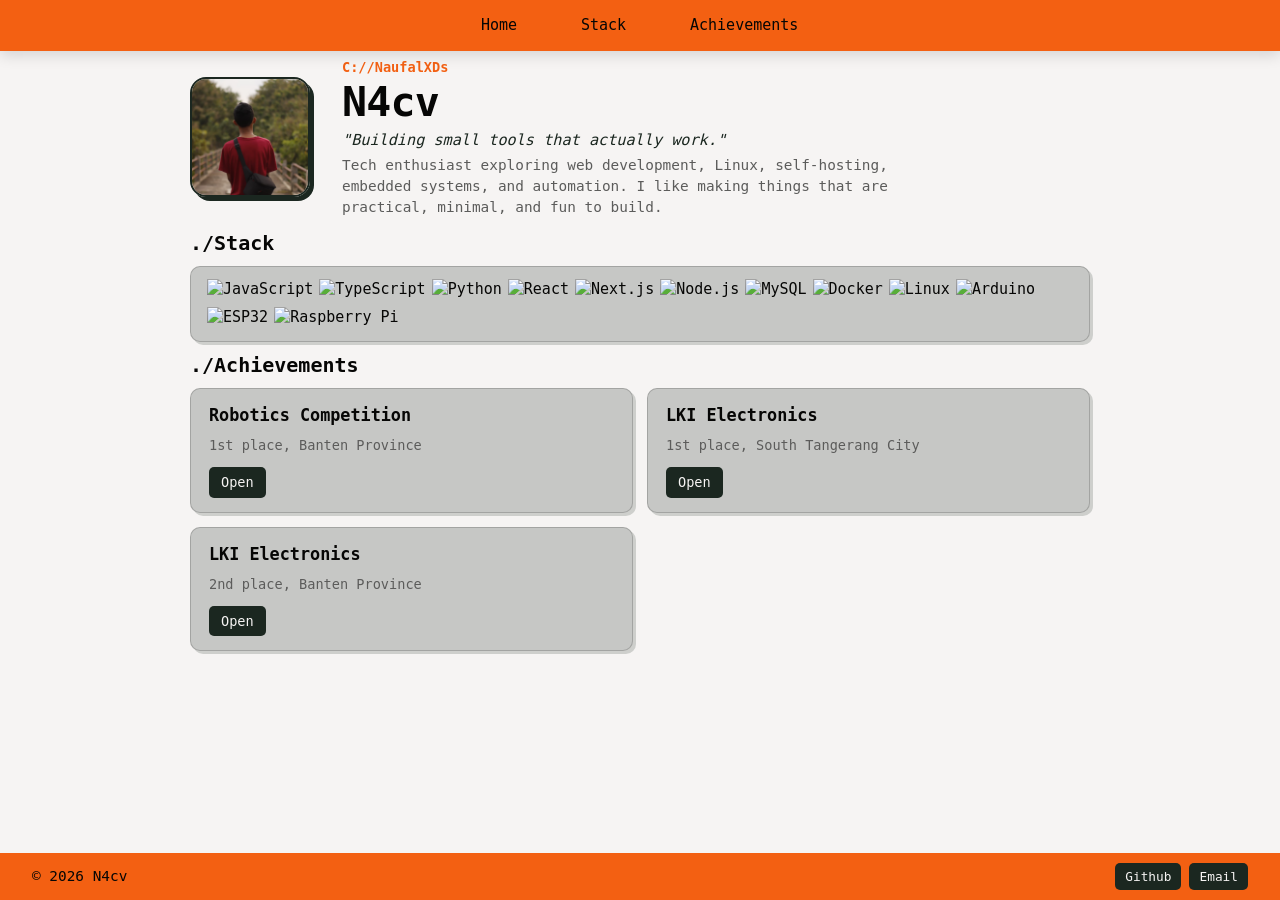
==== index.html @ bd3cabbd "Add initial HTML structure, CSS styles, and images for portfolio" ====
<!doctype html>
<html lang="en">
  <head>
    <meta charset="UTF-8" />
    <meta name="viewport" content="width=device-width, initial-scale=1.0" />
    <title>N4cv - Portofolio</title>
    <link rel="stylesheet" href="style.css" />
  </head>
  <body id="home">
    <nav class="navbar">
      <ul>
        <li><a href="#home">Home</a></li>
        <li><a href="#stack">Stack</a></li>
        <li><a href="#achievements">Achievements</a></li>
      </ul>
    </nav>
    <div class="shell">
      <section id="hero" class="hero">
        <div class="avatar">
          <img src="public/Naufal.png" alt="Naufal Icon" />
          <!-- <img src="public/ascii.png" class="ascii" alt="" /> -->
        </div>
        <div>
          <p class="label">C://NaufalXDs</p>
          <h1>N4cv</h1>
          <p class="quote">"Building small tools that actually work."</p>
          <p>
            Tech enthusiast exploring web development, Linux, self-hosting,
            embedded systems, and automation. I like making things that are
            practical, minimal, and fun to build.
          </p>
        </div>
      </section>

      <section id="stack" class="stack">
        <h1>./Stack</h1>
        <div class="stack-body">
          <div class="card">
            <div class="card-item">
              <p>
                <img
                  src="https://img.shields.io/badge/JavaScript-111111?style=flat&logo=javascript&logoColor=F7DF1E"
                  alt="JavaScript"
                />
                <img
                  src="https://img.shields.io/badge/TypeScript-111111?style=flat&logo=typescript&logoColor=3178C6"
                  alt="TypeScript"
                />
                <img
                  src="https://img.shields.io/badge/Python-111111?style=flat&logo=python&logoColor=3776AB"
                  alt="Python"
                />
                <img
                  src="https://img.shields.io/badge/React-111111?style=flat&logo=react&logoColor=61DAFB"
                  alt="React"
                />
                <img
                  src="https://img.shields.io/badge/Next.js-111111?style=flat&logo=nextdotjs&logoColor=white"
                  alt="Next.js"
                />
                <img
                  src="https://img.shields.io/badge/Node.js-111111?style=flat&logo=nodedotjs&logoColor=339933"
                  alt="Node.js"
                />
                <img
                  src="https://img.shields.io/badge/MySQL-111111?style=flat&logo=mysql&logoColor=4479A1"
                  alt="MySQL"
                />
                <img
                  src="https://img.shields.io/badge/Docker-111111?style=flat&logo=docker&logoColor=2496ED"
                  alt="Docker"
                />
                <img
                  src="https://img.shields.io/badge/Linux-111111?style=flat&logo=linux&logoColor=FCC624"
                  alt="Linux"
                />
                <img
                  src="https://img.shields.io/badge/Arduino-111111?style=flat&logo=arduino&logoColor=00979D"
                  alt="Arduino"
                />
                <img
                  src="https://img.shields.io/badge/ESP32-111111?style=flat&logo=espressif&logoColor=E7352C"
                  alt="ESP32"
                />
                <img
                  src="https://img.shields.io/badge/Raspberry%20Pi-111111?style=flat&logo=raspberrypi&logoColor=A22846"
                  alt="Raspberry Pi"
                />
              </p>
            </div>
          </div>

          <!-- <div class="card">
            <div class="card-title">
              <h2>Cloud Computing</h2>
            </div>
            <div class="card-item">
              <li>bahasa</li>
              <li>bahasa</li>
              <li>bahasa</li>
              <li>bahasa</li>
            </div>
          </div> -->
        </div>
      </section>

      <section id="achievements" class="achievements">
        <h1>./Achievements</h1>
        <div class="achievement-body">
          <div class="card">
            <h2 class="card-title">Robotics Competition</h2>
            <div class="card-body">
              <p>1st place, Banten Province</p>
            </div>
            <div class="card-footer">
              <a href="">Open</a>
            </div>
          </div>

          <div class="card">
            <h2 class="card-title">LKI Electronics</h2>
            <div class="card-body">
              <p>1st place, South Tangerang City</p>
            </div>
            <div class="card-footer">
              <a href="">Open</a>
            </div>
          </div>
         
          <div class="card">
            <h2 class="card-title">LKI Electronics</h2>
            <div class="card-body">
              <p>2nd place, Banten Province</p>
            </div>
            <div class="card-footer">
              <a href="">Open</a>
            </div>
          </div>

          <!-- <div class="card">
            <div class="card-title">
              <h2></h2>
            </div>
            <div class="card-body"></div>
            <div class="card-footer"></div>
          </div> -->
        </div>
      </section>
    </div>
    <footer>
      <p>&copy; 2026 N4cv</p>
      <div class="action">
        <a href="https://github.com/NaufalXDs/" target="_blank">Github</a>
        <a href="mailto:n4cv@navtech.my.id" target="_blank">Email</a>
      </div>
    </footer>
  </body>
</html>
---- style.css ----
:root {
  --text: #060605;
  --background: #f6f4f3;
  --primary: #f36012;
  --secondary: #1b2720;
  --accent: #ff3d40;
  --warm: #1f150c;
  --muted: color-mix(in srgb, var(--text) 64%, var(--background));
  --soft: color-mix(in srgb, var(--background) 82%, var(--warm));
  --soft-2: color-mix(in srgb, var(--background) 78%, var(--secondary));
  --line: color-mix(in srgb, var(--text) 18%, transparent);
  --line-strong: color-mix(in srgb, var(--text) 36%, transparent);
}

* {
  box-sizing: border-box;
  margin: 0px;
  padding: 0px;
}

html {
  scroll-behavior: smooth;
  scroll-padding-top: 60px;
}

body {
  color: var(--text);
  background: var(--background);
  font-family:
    "Hack Nerd Font", Hack, ui-monospace, SFMono-Regular, Menlo, Monaco,
    Consolas, monospace;
  font-size: 15px;
  line-height: 1.5;
  min-height: 100vh;
  min-height: 100svh;
  display: flex;
  flex-direction: column;
  overflow-x: hidden;
}

a {
  color: inherit;
  text-decoration: none;
}

li {
  list-style: none;
}

.shell {
  width: min(100%, 980px);
  padding: 0 clamp(18px, 5vw, 40px) 40px;
  margin: 0 auto;
  flex: 1;
  display: flex;
  flex-direction: column;
}

.navbar {
  position: sticky;
  top: 0;
  left: 0;
  right: 0;
  width: 100%;
  z-index: 1000;
  display: flex;
  justify-content: center;
  padding: 10px 20px;
  background-color: var(--primary);
  box-shadow: 0 4px 14px color-mix(in srgb, var(--text) 14%, transparent);
}

.navbar ul {
  list-style-type: none;
  margin: 0;
  padding: 0;
  display: flex;
  justify-content: center;
  gap: clamp(16px, 4vw, 40px);
  flex-wrap: wrap;
}

.navbar ul li {
  text-align: center;
}

.navbar ul li a:hover {
  background-color: color-mix(in srgb, var(--secondary) 18%, transparent);
  border-radius: 8px;
  color: white;
  transform: translateY(-2px);
}

.navbar ul li a {
  display: inline-block;
  padding: 4px 12px;
  font-weight: 500;
  border-radius: 8px;
  will-change: transform, background-color, color;
  transition:
    background-color 0.25s ease,
    color 0.25s ease,
    transform 0.25s ease,
    box-shadow 0.25s ease;
}

.navbar ul li a:focus-visible {
  outline: 2px solid var(--accent);
  outline-offset: 3px;
}

.hero {
  display: grid;
  grid-template-columns: auto 1fr;
  align-items: center;
  gap: clamp(16px, 3vw, 32px);
  padding: 6px 0;
}

.hero div {
  padding: 0;
}

.hero .label {
  font-size: 0.85rem;
  font-weight: bold;
  color: var(--primary);
  margin-bottom: 2px;
}

.hero h1 {
  margin: 0;
  font-size: clamp(1.8rem, 3.5vw, 2.6rem);
  line-height: 1.1;
  letter-spacing: -0.02em;
}

.hero .quote {
  font-style: italic;
  color: var(--secondary);
  margin: 4px 0;
  font-size: 0.95rem;
}

.hero p:last-child {
  max-width: 65ch;
  color: var(--muted);
  font-size: 0.9rem;
  line-height: 1.45;
}

.avatar {
  display: flex;
  justify-content: center;
}

.avatar img {
  display: block;
  width: 120px;
  height: 120px;
  object-fit: cover;
  border: 2px solid var(--secondary);
  border-radius: 16px;
  box-shadow: 4px 4px 0 var(--secondary);
}

.stack,
.achievements {
  padding: 4px 0;
}

.stack h1,
.achievements h1 {
  margin-bottom: 8px;
  font-size: 1.25rem;
}

.stack-body {
  display: block;
}

.stack-body .card {
  padding: 12px 16px;
  gap: 8px;
}

.achievement-body {
  display: grid;
  grid-template-columns: repeat(2, minmax(0, 1fr));
  gap: 14px;
}

.card {
  display: flex;
  flex-direction: column;
  gap: 8px;
  background-color: var(--soft-2);
  border: 1px solid var(--line);
  padding: 14px 18px;
  border-radius: 10px;
  margin-bottom: 0;
  box-shadow: 3px 3px 0 color-mix(in srgb, var(--secondary) 18%, transparent);
}

.card:hover {
  transform: translateY(-2px);
  box-shadow: 4px 5px 0 color-mix(in srgb, var(--secondary) 24%, transparent);
}

.card p {
  line-height: 1.4;
}

.card-item p {
  display: flex;
  flex-wrap: wrap;
  gap: 6px;
  align-items: center;
}

.card-item img {
  height: 22px;
}

.card-title {
  font-size: 1.05rem;
  font-weight: 600;
}

.card-body {
  font-size: 0.85rem;
  color: var(--muted);
}

.card-footer {
  margin-top: auto;
  padding-top: 4px;
}

.card-footer a {
  display: inline-block;
  background-color: var(--secondary);
  color: var(--background);
  padding: 5px 12px;
  font-size: 0.85rem;
  border-radius: 5px;
  transition: background-color 0.2s ease, color 0.2s ease, transform 0.2s ease;
}

.card-footer a:hover,
.card-footer a:focus-visible {
  background-color: var(--accent);
  color: var(--text);
}

footer {
  background-color: var(--primary);
  padding: 10px clamp(16px, 3vw, 32px);
  display: flex;
  align-items: center;
  gap: 12px;
  margin-top: auto;
}

footer p {
  font-size: 0.9rem;
  font-weight: 500;
}

footer .action {
  margin-left: auto;
  display: flex;
  gap: 8px;
}

footer .action a {
  display: inline-block;
  background-color: var(--secondary);
  color: var(--background);
  padding: 4px 10px;
  font-size: 0.8rem;
  border-radius: 5px;
  transition: background-color 0.2s ease, transform 0.2s ease;
}

footer .action a:hover {
  background-color: var(--accent);
  color: var(--text);
  transform: translateY(-1px);
}

@media (max-width: 640px) {
  .navbar ul {
    gap: 8px;
  }

  .navbar ul li a {
    padding: 6px 10px;
    font-size: 0.9rem;
  }

  .hero {
    grid-template-columns: 1fr;
    padding-top: 16px;
    padding-bottom: 24px;
    text-align: center;
    gap: 20px;
  }

  .hero p:last-child {
    margin: 0 auto;
  }

  .avatar {
    justify-content: center;
  }

  .avatar img {
    width: 140px;
    height: 140px;
  }

  .stack-body,
  .achievement-body {
    grid-template-columns: 1fr;
  }

  .card {
    padding: 16px;
  }

  footer {
    align-items: center;
    justify-content: space-between;
    flex-direction: row;
    gap: 12px;
  }

  footer .action {
    margin-left: 0;
  }
}
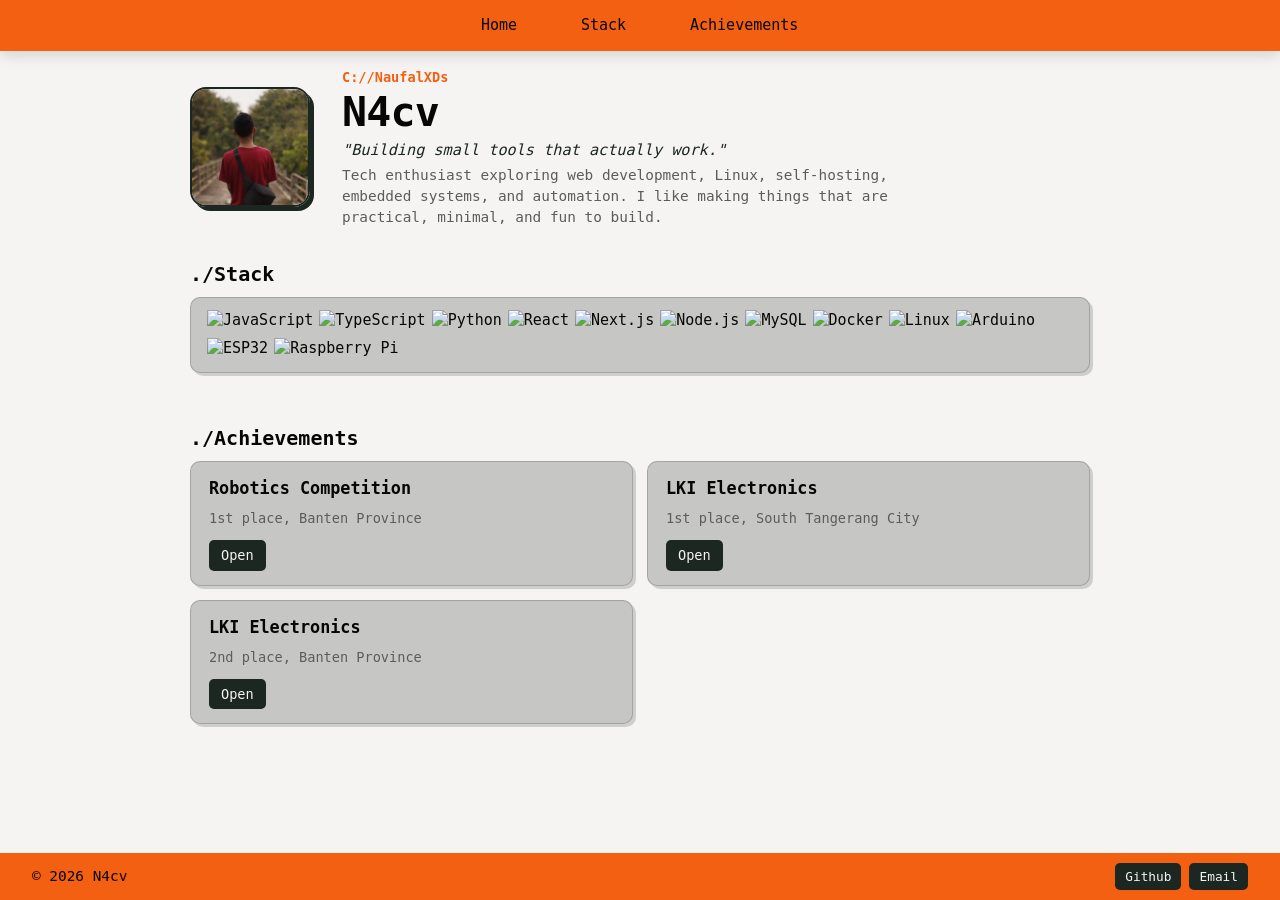
==== commit 47ad2077: "Update HTML structure and enhance CSS spacing for improved layout" ====
--- a/index.html
+++ b/index.html
@@ -5,6 +5,7 @@
     <meta name="viewport" content="width=device-width, initial-scale=1.0" />
     <title>N4cv - Portofolio</title>
     <link rel="stylesheet" href="style.css" />
+    
   </head>
   <body id="home">
     <nav class="navbar">
--- a/style.css
+++ b/style.css
@@ -115,6 +115,7 @@
   align-items: center;
   gap: clamp(16px, 3vw, 32px);
   padding: 6px 0;
+  margin-top: 10px;
 }
 
 .hero div {
@@ -166,7 +167,7 @@
 
 .stack,
 .achievements {
-  padding: 4px 0;
+  padding: 25px 0;
 }
 
 .stack h1,
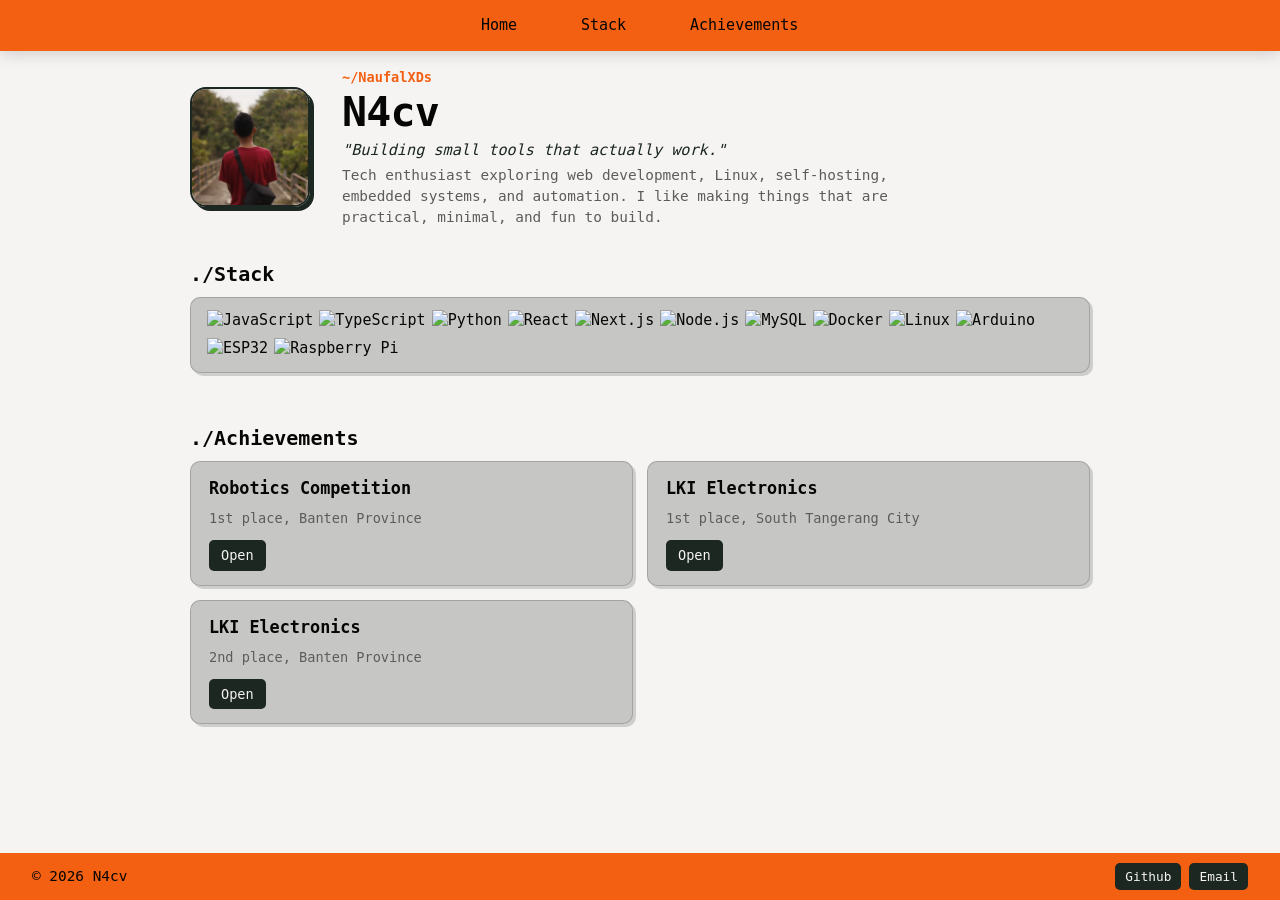
==== commit e4c4f87a: "Update labels and enhance transition effects for better interactivity" ====
--- a/index.html
+++ b/index.html
@@ -22,7 +22,7 @@
           <!-- <img src="public/ascii.png" class="ascii" alt="" /> -->
         </div>
         <div>
-          <p class="label">C://NaufalXDs</p>
+          <p class="label">~/NaufalXDs</p>
           <h1>N4cv</h1>
           <p class="quote">"Building small tools that actually work."</p>
           <p>
@@ -114,7 +114,7 @@
               <p>1st place, Banten Province</p>
             </div>
             <div class="card-footer">
-              <a href="">Open</a>
+              <a href="#">Open</a>
             </div>
           </div>
 
@@ -124,7 +124,7 @@
               <p>1st place, South Tangerang City</p>
             </div>
             <div class="card-footer">
-              <a href="">Open</a>
+              <a href="#">Open</a>
             </div>
           </div>
          
@@ -134,7 +134,7 @@
               <p>2nd place, Banten Province</p>
             </div>
             <div class="card-footer">
-              <a href="">Open</a>
+              <a href="#">Open</a>
             </div>
           </div>
 
--- a/style.css
+++ b/style.css
@@ -201,6 +201,9 @@
   border-radius: 10px;
   margin-bottom: 0;
   box-shadow: 3px 3px 0 color-mix(in srgb, var(--secondary) 18%, transparent);
+  transition:
+    background-color 0.2s ease,
+    transform 0.2s ease;
 }
 
 .card:hover {
@@ -245,7 +248,10 @@
   padding: 5px 12px;
   font-size: 0.85rem;
   border-radius: 5px;
-  transition: background-color 0.2s ease, color 0.2s ease, transform 0.2s ease;
+  transition:
+    background-color 0.2s ease,
+    color 0.2s ease,
+    transform 0.2s ease;
 }
 
 .card-footer a:hover,
@@ -281,7 +287,9 @@
   padding: 4px 10px;
   font-size: 0.8rem;
   border-radius: 5px;
-  transition: background-color 0.2s ease, transform 0.2s ease;
+  transition:
+    background-color 0.2s ease,
+    transform 0.2s ease;
 }
 
 footer .action a:hover {
